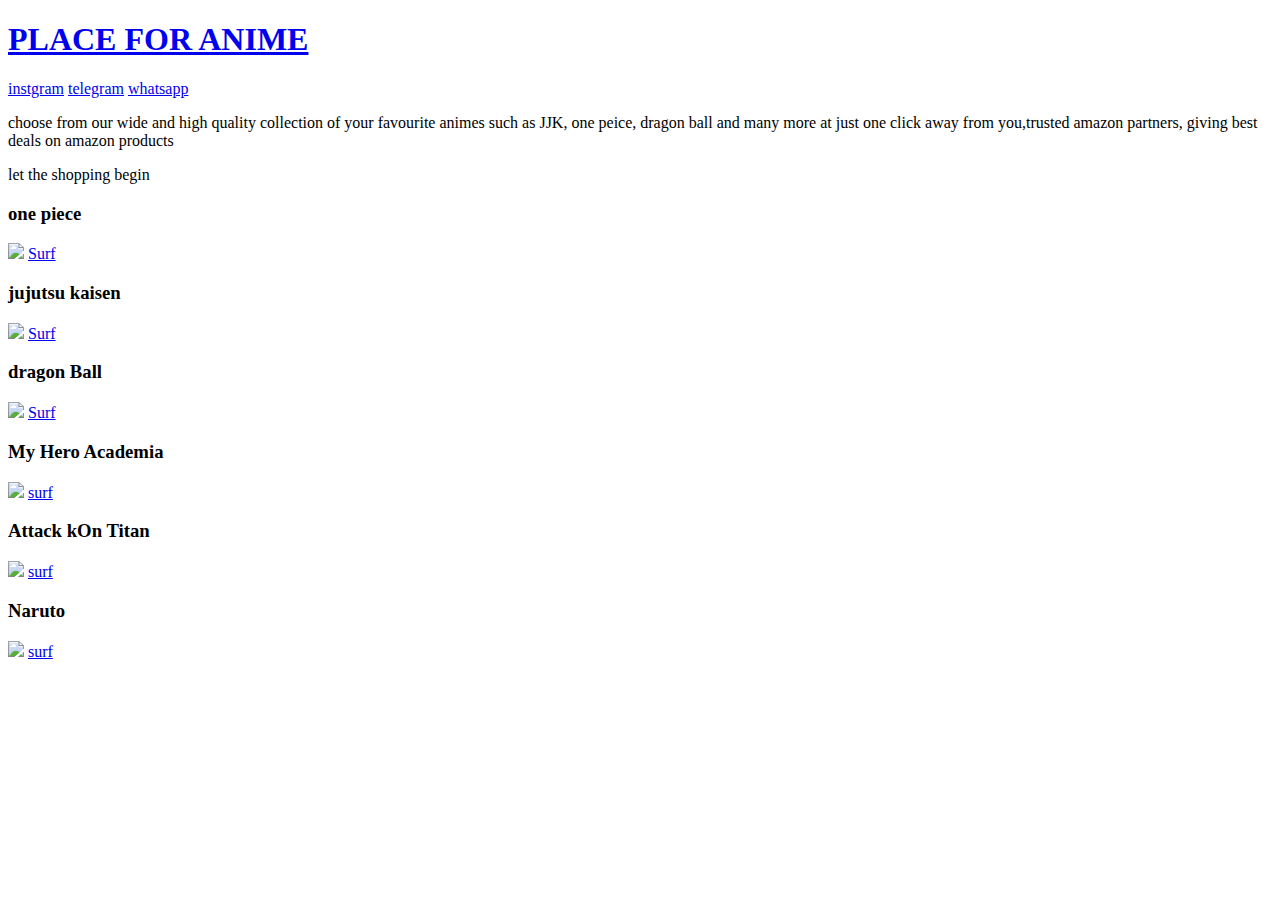
==== index.html @ d5fa2114 "Add files via upload" ====
<!DOCTYPE html>
<html lang="en">
<head>
  <meta charset="UTF-8">
  <meta name="viewport" content="width=device-width, initial-scale=1.0">
  <title>anime website</title>
  <link rel="stylesheet" href="style.css">
  <link rel="preconnect" href="https://fonts.googleapis.com">
<link rel="preconnect" href="https://fonts.gstatic.com" crossorigin>
<link href="https://fonts.googleapis.com/css2?family=Protest+Revolution&display=swap" rel="stylesheet">
</head>
<body>
    <div class="parent2">
        <header>
            <A href="index.html" CLASS="TAG"
            ><h1>PLACE FOR ANIME</h1></A>
          </header>
          <nav>
            <a href="https://www.instagram.com/g_seller07?igsh=MzNlNGNkZWQ4Mg==">instgram</a>
            <a href="https://t.me/+0LObJ8a9PfEyNTM1">telegram</a>
            <a href="https://chat.whatsapp.com/IO8mWpPaF1c7LxHfgIyOuA">whatsapp</a>
          </nav>
    </div>

  

  <section id="products">
    <div class="description">
        <p class="des">choose from our wide and high quality collection of your favourite animes such as JJK, one peice, dragon ball and many more
            at just one click away from you,trusted amazon partners, giving best deals on amazon products
        </p>
        <p class="des">let the shopping begin</p>
    </div>
  <div class="parent">
           
    <div class="product">
        <h3>one piece</h3>
        <img src="img/cover/one_piece-removebg-preview.png"style="max-width:100%">
        <a href="onepiece.html" target="_blank" class="buy2">Surf</a>
    </div>
    <div class="product">
        <h3>jujutsu kaisen</h3>
        <img src="img/cover/jjk-removebg-preview.png"style="max-width:100%">
        <a href="jjk.html" target="_blank" class="buy2">Surf</a>
    </div>
    <div class="product">
        <h3>dragon Ball</h3>
        <img src="img/cover/dragon-removebg-preview.png"style="max-width:100%">
        <a href="dragon.html" target="_blank" class="buy2">Surf</a>
    </div>
    <div class="product">
        <h3>My Hero Academia</h3>
        <img src="img/cover/academia-removebg-preview.png"style="max-width:100%">
        <a href="myhero.html" target="_blank" class="buy2">surf</a>
    </div>
    <div class="product">
        <h3>Attack kOn Titan</h3>
        <img src="img/cover/attack-on-titan-logo-526CCAC295-seeklogo.com-removebg-preview.png"style="max-width:100%">
        <a href="AOT.html" target="_blank" class="buy2">surf</a>
    </div>
    <div class="product">
        <h3>Naruto</h3>
        <img src="img/cover/naruto.png"style="max-width:100%">
        <a href="naruto.html" target="_blank" class="buy2">surf</a>
    </div>
  </div>
        </section>
</body>
</html>
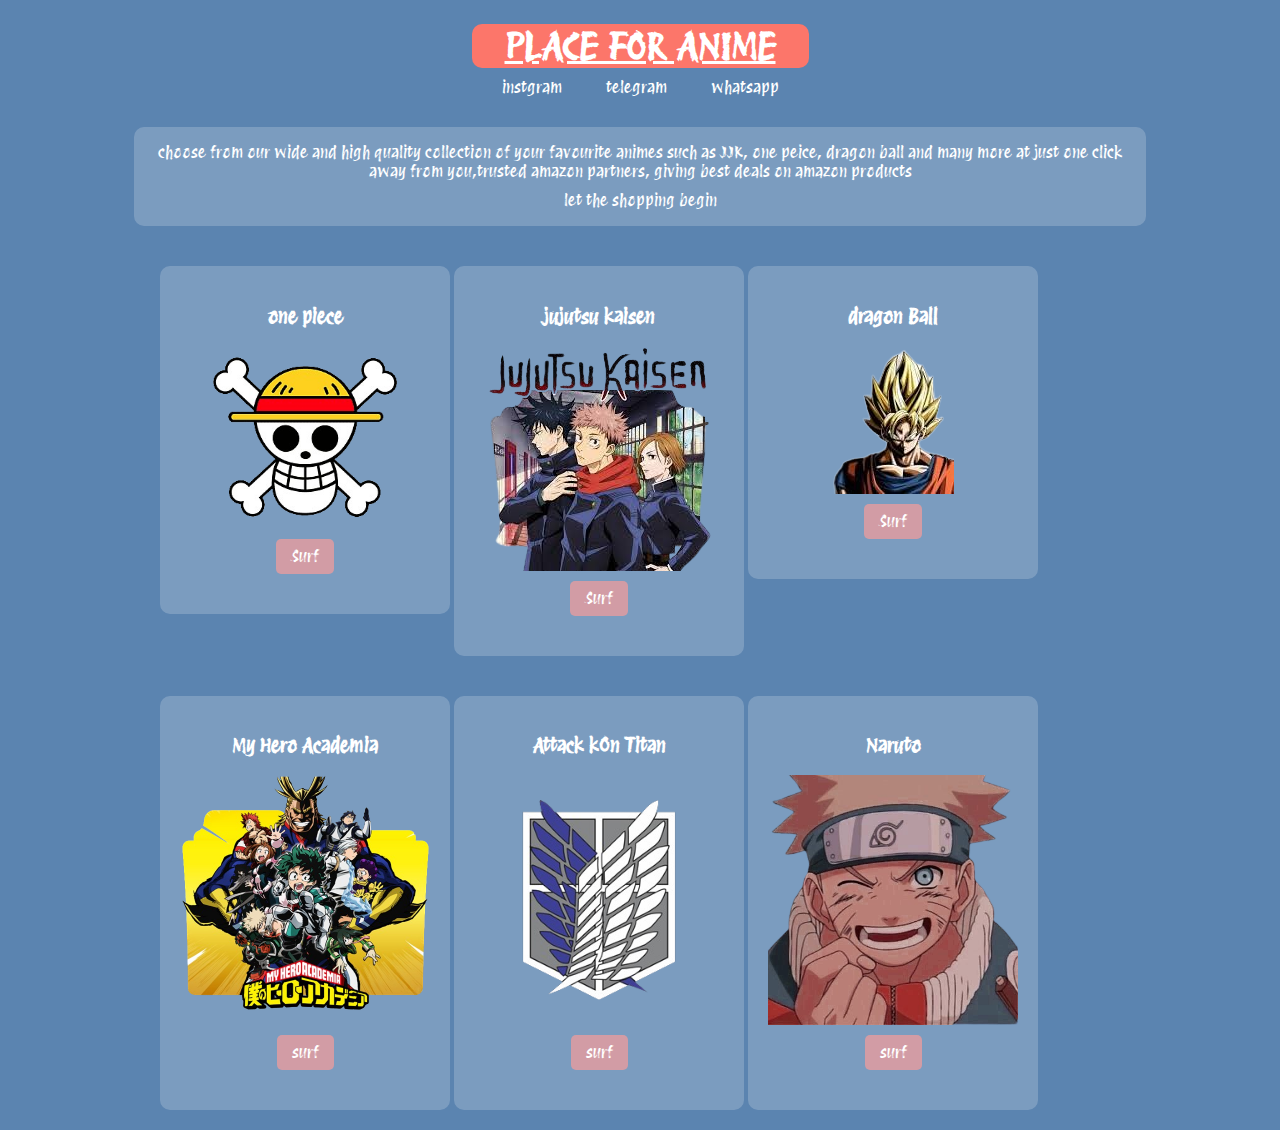
==== commit e9c7a184: "Update index.html" ====
--- a/index.html
+++ b/index.html
@@ -4,7 +4,7 @@
 <head>
   <meta charset="UTF-8">
   <meta name="viewport" content="width=device-width, initial-scale=1.0">
-  <title>anime website</title>
+  <title>gsellers</title>
   <link rel="stylesheet" href="style.css">
   <link rel="preconnect" href="https://fonts.googleapis.com">
 <link rel="preconnect" href="https://fonts.gstatic.com" crossorigin>
--- a/style.css
+++ b/style.css
@@ -0,0 +1,304 @@
+body {
+  font-family:'Protest Revolution', sans-serif;
+  margin: 0;
+  padding: 0 28px 28px;
+  background-color:#5b84b0;
+  color: #fff;
+  display: flex;
+  flex-direction: column;
+  justify-content: center;
+  align-items: center;
+}
+
+header {
+  background:#fc766a;
+  color: white;
+  padding: 0px;
+  text-align: center;
+  font-size: 24px;
+  border-radius: 10px;
+  width:100%;
+}
+header:hover{
+  color:#00b3ff;
+  transition: 1s;
+  cursor:pointer;
+}
+header h1{
+  margin-bottom:0;
+  padding:0;
+}
+.parent{
+  display: block;
+  padding:0;
+  margin:0;
+  max-width: 1000px;
+  align-items: center;
+  margin: 0;
+  margin-left: 40px;
+}
+.parent2{
+  max-width: 2000px;
+}
+.TAG{
+  color: white;
+}
+.TAG:HOVER{
+  color:grey;
+  transition: 1s;
+  cursor:pointer;
+}
+
+nav {
+  background: transparent;
+  color: white;
+  padding: 10px;
+  text-align: center;
+}
+
+nav a {
+  color: white;
+  text-decoration: none;
+  padding: 10px;
+  margin: 0 10px;
+  font-size: 18px;
+  cursor: pointer;
+  transition: color 0.3s;
+}
+
+nav a:hover {
+  color: #94ff66;
+}
+
+.description {
+  display: block;
+  color:black;
+  background-color: rgb(255, 255, 255,0.2);
+  opacity: 0,5;
+  max-height: 200px;
+  max-width: 1000px;
+  margin-left: 3000px;
+  padding:6px;
+  text-align: center;
+  flex-direction: column;
+  align-items: center;
+  border-radius: 10px;
+}
+
+.product {
+  color:white;
+  background-color: rgb(255, 255, 255,0.2);
+  opacity: 0,5;
+  max-height: 450px;
+  max-width: 250px;
+  width: 90%;
+  padding:20px;
+  display: inline-flex;
+  flex-direction: column;
+  align-items: center;
+  border-radius: 10px;
+}
+.des{
+  display: block;
+  color:white;
+  margin:10px;
+}
+.product img{
+  background: transparent;
+  max-height: 50%;
+}
+
+.productspec {
+  background-color: rgb(255, 255, 255,0.2);
+  opacity: 0,5;
+  max-width: 200px;
+  max-height: 300px;
+  width: 90%;
+  margin: 70px 0;
+  padding:20px;
+  margin-left:70px;
+  margin-right: 0;
+  text-align: center;
+  display: inline-flex;
+  flex-direction: column;
+  align-items: center;
+  border-radius: 10px;
+}
+.img{
+  max-width:100px;
+  margin-left: 1000px;
+  padding-top: 10px;
+}
+
+.link {
+  background-color: #00ffcc;
+  border: none;
+  margin: 20px 0;
+  padding: 20px;
+  max-width: 250px;
+  width: 80%;
+  border-radius: 10px;
+  font-size: 18px;
+  text-decoration: none;
+  color: white;
+  transition: color 0.5s, background-color 0.5s;
+  cursor: pointer;
+  text-align: center;
+}
+
+.link:hover {
+  color: #2b2b2b;
+  background-color: #66ffa3;
+}
+
+.buy1 {
+  display: inline-block;
+  padding: 8px 15px;
+  background-color: #4c65af;
+  max-width: 70px;
+  color: #fff;
+  text-decoration: none;
+  border-radius: 5px;
+  cursor: pointer;
+  margin-bottom:200px;
+  
+}
+
+.buy1:hover {
+  background-color: #45a049;
+  transition:1s;
+}
+.buy2{
+  display: inline-block;
+  padding: 8px 15px;
+  background-color: rgb(210, 156, 165);
+  max-width: 70px;
+  color: #fff;
+  text-decoration: none;
+  border-radius: 5px;
+  cursor: pointer;
+  margin-bottom:500px;
+  margin-top:10px; 
+  }
+  .buy2:hover{
+    background-color: #fc766a;
+    transition: 1s;
+  }
+
+
+.over {
+  text-decoration: l;
+  margin:0px;
+  padding:0px;
+}
+
+.page {
+  color: white;
+  text-decoration: none;
+  cursor: pointer;
+}
+
+.image1s {
+  max-height: 270px;
+}
+
+
+
+
+/* Existing styles... */
+
+@media (max-width: 800px) and (min-width: 400px) {
+  body {
+    padding: 0 10px;
+    overflow-x: hidden;
+  }
+
+  header {
+    font-size: 18px;
+    width:100%;
+  }
+
+  nav a {
+    font-size: 16px;
+  }
+
+  .description
+  
+  .link {
+    width: 1000%;
+    margin: 10px auto; /* Center the elements horizontally */
+    height:10px;
+    margin:20px 0;
+    padding:20px;
+    max-width: 250px;
+    width:80%;
+    border-radius:10px;
+    font-size:18px;
+    transition: color 0.5s,;
+    justify-content: center;
+    box-sizing: border-box;
+    text-align:center;
+  }
+  .product{
+    margin-right:265px;
+    
+  }
+
+  .productspec {
+    max-width: 300px;
+    width: 40%;
+    height: 350px;
+    margin-right: 0;
+    padding: 10px;
+  }
+  .stan{
+    margin-top:0;
+  }
+  .over{
+    margin:0;
+    margin-bottom:0;
+  }
+  .hash{
+    margin:0;
+  }
+
+}
+body {
+  padding: 0 10px;
+  overflow-x: hidden;
+}
+
+header {
+  font-size: 18px;
+  width: 100%;
+}
+
+nav a {
+  font-size: 16px;
+}
+
+.description,
+.product,
+.productspec,
+.link {
+  width: 100%; /* Adjusted width for smaller screens */
+  margin: 20px auto; /* Center the elements horizontally */
+}
+
+.product {
+  margin-right: 0; /* Reset margin for smaller screens */
+}
+
+.productspec {
+  max-width: 100%; /* Ensure the spec elements don't exceed screen width */
+  width: 80%; /* Adjusted width for smaller screens */
+  height: auto; /* Adjusted height for smaller screens */
+  margin-right: 0; /* Reset margin for smaller screens */
+  padding: 10px; /* Adjusted padding for smaller screens */
+}
+
+.buy1,
+.buy2 {
+  margin-bottom: 20px; /* Adjusted margin for smaller screens */
+}
+
